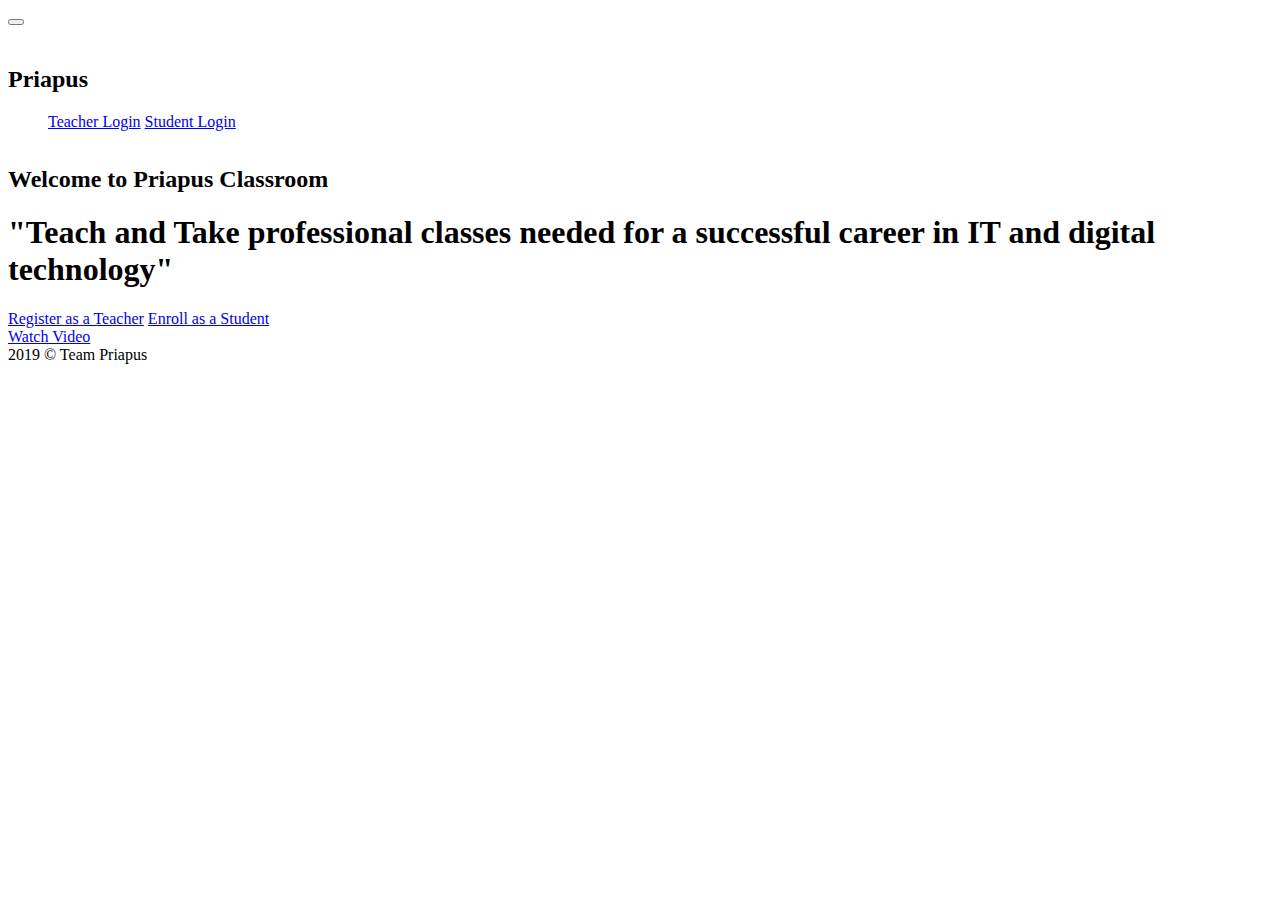
==== index.html @ 4b3d6d92 "Merge pull request #32 from hngi/ft-teach-view-students" ====
<!DOCTYPE html>
 <html class="no-js" lang="en">
    <head>
        <meta charset="utf-8">
        <title>Team Priapus Mini-Classroom</title>
        <meta name="description" content="">
        <meta name="viewport" content="width=device-width, initial-scale=1">
        <link rel="icon" type="image/png" href="assets/img/favicon.ico">

        <!--Google Font link-->
        <link href="https://fonts.googleapis.com/css?family=Raleway:100,100i,200,200i,300,300i,400,400i,500,500i,600,600i,700,700i,800,800i,900,900i" rel="stylesheet">
	
        <link rel="stylesheet" href="assets/css/font-awesome.min.css">
        <link rel="stylesheet" href="assets/css/bootstrap.css">
        <link rel="stylesheet" href="assets/css/bootsnav.css">
        <link rel="stylesheet" href="assets/css/style2.css">
        <link rel="stylesheet" href="assets/css/responsive2.css" />
    </head>
    <body data-spy="scroll" data-target=".navbar-collapse">
        <div class="culmn">
            <nav class="navbar navbar-default bootsnav navbar-fixed">
                <div class="container"> 
                    <div class="navbar-header">
                        <button type="button" class="navbar-toggle" data-toggle="collapse" data-target="#navbar-menu">
				        <span class="icon-bar"></span>
                        <span class="icon-bar"></span>
                        <span class="icon-bar"></span>
                        <span class="icon-bar"></span>
                        <span class="icon-bar"></span>
                        <span class="icon-bar"></span>

				
				 
                        </button>
                    <h2 class="text-white" style="padding-top: 20px;">Priapus</h2>
                    </div>
                    <div class="collapse navbar-collapse" id="navbar-menu">
                        <ul class="nav navbar-nav navbar-right">
                            <div class="business_btn" style="padding-bottom: 15px;">
                                <a href="teacher.html" class="btn btn-default m-top-20">Teacher Login</a>
                                <a href="student.html" class="btn btn-primary m-top-20">Student Login</a>
                            </div>
                        </ul>
                    </div>
                </div> 
            </nav>
            <section id="home" class="home bg-black fix">
                <div class="overlay"></div>
                <div class="container">
                    <div class="row">
                        <div class="main_home text-center">
                            <div class="col-md-12">
                                <div class="hello_slid">
                                    <div class="slid_item">
                                        <div class="home_text ">
                                            <h2 class="text-white"><strong>Welcome to Priapus Classroom</strong></h2>
                                            <h1 class="text-white">"Teach and Take professional classes needed for a successful career in IT and digital technology"</h1>
                                        </div>
                                        <div class="home_btns m-top-40">
                                            <a href="add_teacher.html" class="btn btn-primary m-top-20">Register as a Teacher</a>
                                            <a href="add_student.html" class="btn btn-default m-top-20">Enroll as a Student</a>
                                        </div>
                                         <a href="assets/home.mp4" class="btn btn-default m-top-20">Watch Video</a>
                                    </div>
                                </div>
                            </div>
                        </div>
                    </div>
                </div>
            </section> 
            <footer>
                <div class="main_footer fix bg-mega text-center p-top-40 p-bottom-30 m-top-80">
                    <div class="col-md-12">
                            2019 &copy; Team Priapus 
                    </div>
                </div>
            </footer>
        </div>
        <script src="assets/js/vendor/jquery-1.11.2.min.js"></script>
        <script src="assets/js/vendor/bootstrap.min.js"></script>
        <script src="assets/js/main.js"></script>
    </body>
</html>
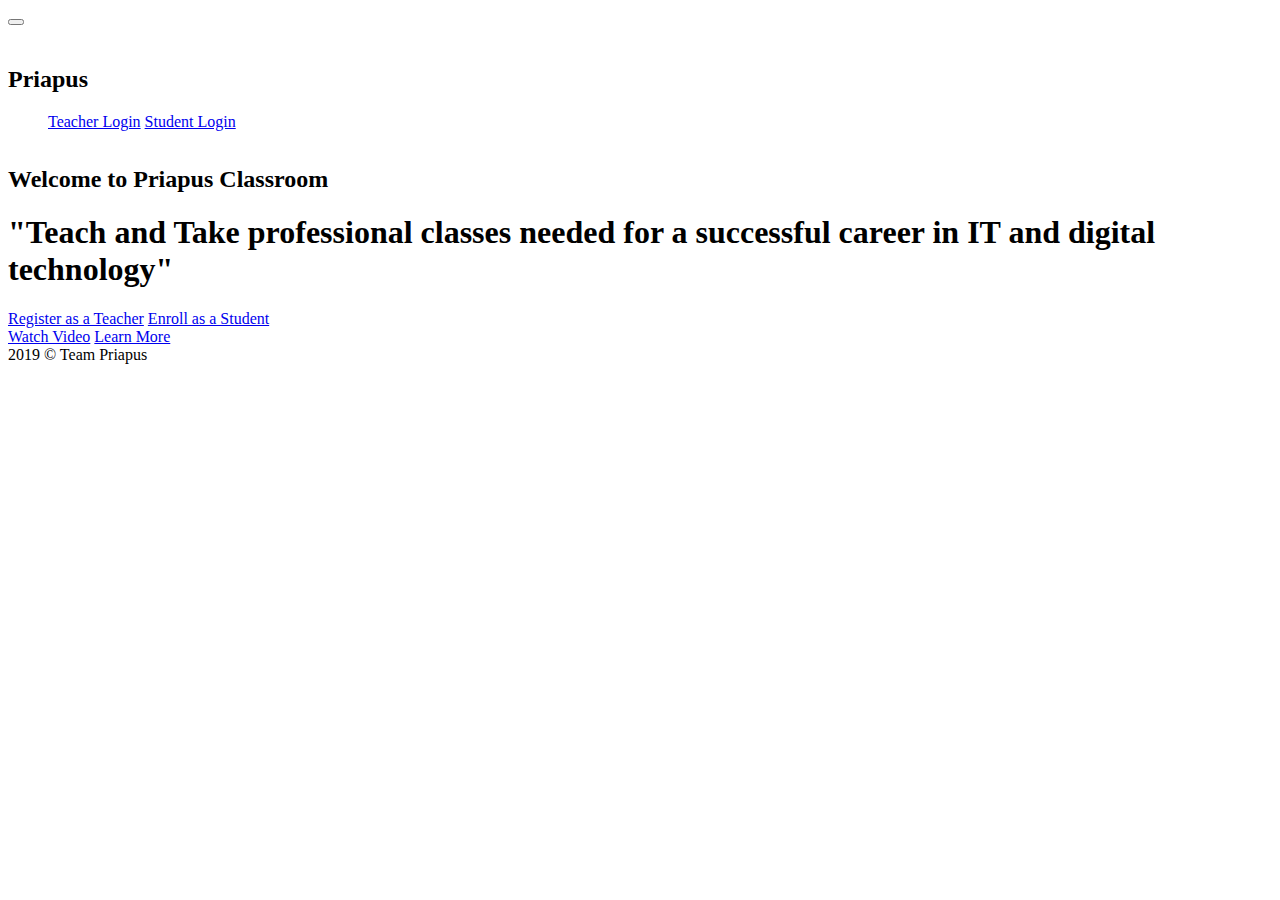
==== commit a1d257d7: "Merge pull request #36 from Mcnoble1/Mini-Classroom" ====
--- a/index.html
+++ b/index.html
@@ -6,7 +6,6 @@
         <meta name="description" content="">
         <meta name="viewport" content="width=device-width, initial-scale=1">
         <link rel="icon" type="image/png" href="assets/img/favicon.ico">
-
         <!--Google Font link-->
         <link href="https://fonts.googleapis.com/css?family=Raleway:100,100i,200,200i,300,300i,400,400i,500,500i,600,600i,700,700i,800,800i,900,900i" rel="stylesheet">
 	
@@ -61,6 +60,7 @@
                                             <a href="add_student.html" class="btn btn-default m-top-20">Enroll as a Student</a>
                                         </div>
                                          <a href="assets/home.mp4" class="btn btn-default m-top-20">Watch Video</a>
+                                          <a href="faq.html" class="btn btn-default m-top-20">Learn More</a>
                                     </div>
                                 </div>
                             </div>
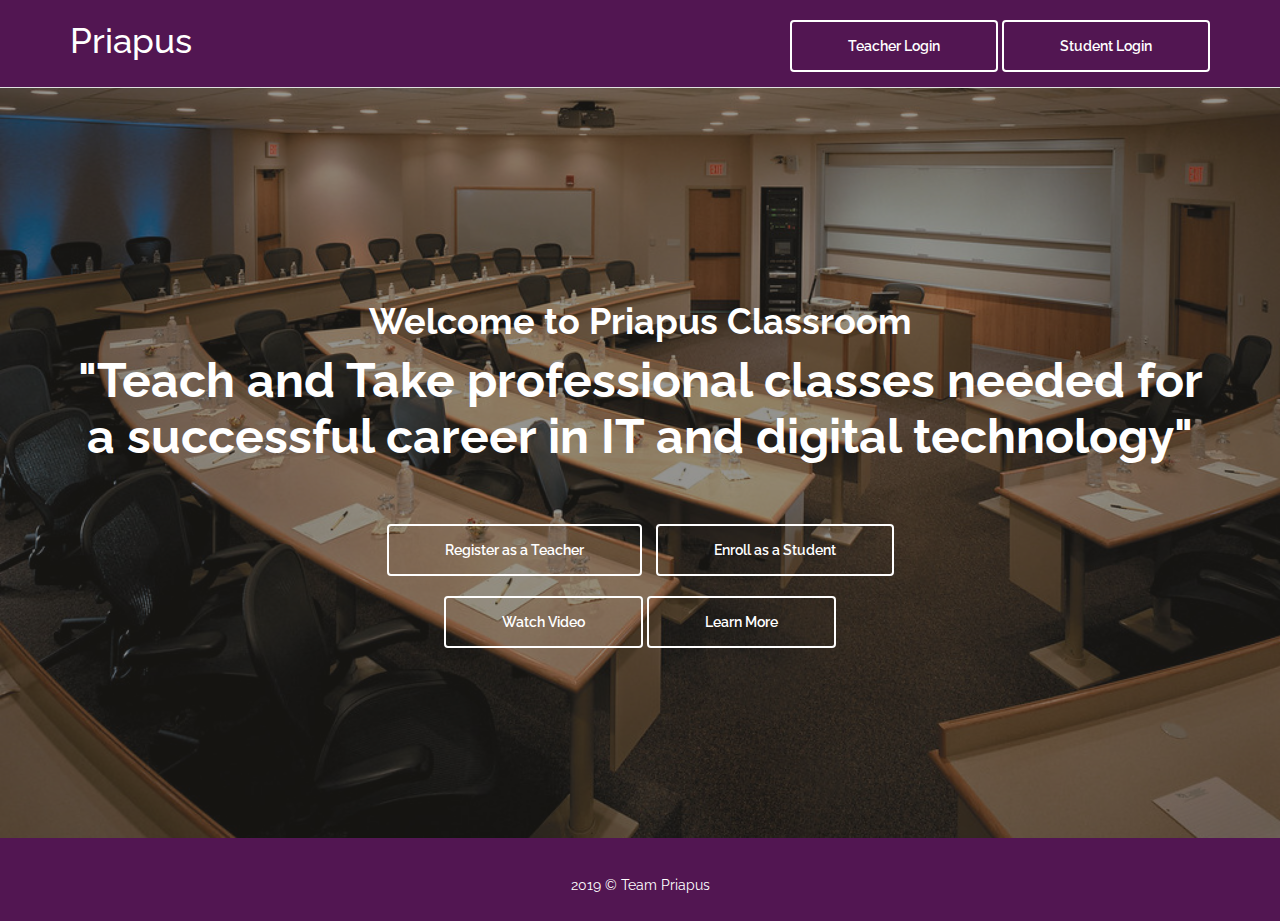
==== commit 88ef593f: "Merge branch 'master' into master" ====
--- a/index.html
+++ b/index.html
@@ -80,4 +80,4 @@
         <script src="assets/js/vendor/bootstrap.min.js"></script>
         <script src="assets/js/main.js"></script>
     </body>
-</html>
+</html>--- a/assets/css/bootsnav.css
+++ b/assets/css/bootsnav.css
@@ -0,0 +1,1462 @@
+
+nav.bootsnav .dropdown.megamenu-fw {
+    position: static;
+}
+
+nav.bootsnav .container {
+    position: relative;
+}
+
+nav.bootsnav .megamenu-fw .dropdown-menu {
+    left: auto;
+}
+
+nav.bootsnav .megamenu-content {
+    padding: 15px;
+    width: 100% !important;
+}
+
+nav.bootsnav .megamenu-content .title{
+    margin-top: 0;
+}
+
+nav.bootsnav .dropdown.megamenu-fw .dropdown-menu {
+    left: 0;
+    right: 0;
+}
+
+/* Navbar
+=================================*/
+nav.navbar.bootsnav{
+    margin-bottom: 0;
+    -moz-border-radius: 0px;
+    -webkit-border-radius: 0px;
+    -o-border-radius: 0px;
+    border-radius: 0px;
+    background-color: #521652;
+    border: none;
+    border-bottom: solid 1px #e0e0e0;
+    z-index: 9;
+}
+
+nav.navbar.bootsnav ul.nav > li > a{
+    color: #6f6f6f;
+    background-color: transparent !important;
+}
+
+nav.navbar.bootsnav ul.nav li.megamenu-fw > a:hover,
+nav.navbar.bootsnav ul.nav li.megamenu-fw > a:focus,
+nav.navbar.bootsnav ul.nav li.active > a:hover,
+nav.navbar.bootsnav ul.nav li.active > a:focus,
+nav.navbar.bootsnav ul.nav li.active > a{
+    background-color: transparent;
+}
+
+nav.navbar.bootsnav .navbar-toggle{
+    background-color: #fff !important;
+    border: none;
+    padding: 0;
+    font-size: 18px;
+    position: relative;
+    top: 5px;
+}
+
+nav.navbar.bootsnav ul.nav .dropdown-menu .dropdown-menu{
+    top: 0;
+    left: 100%;
+}
+
+nav.navbar.bootsnav ul.nav ul.dropdown-menu > li > a{
+    white-space:normal;
+}
+
+
+ul.menu-col{
+    padding: 0;
+    margin: 0;
+    list-style: none;
+}
+
+ul.menu-col li a{
+    color: #6f6f6f;
+}
+
+ul.menu-col li a:hover,
+ul.menu-col li a:focus{
+    text-decoration: none;
+}
+
+/* Navbar Full
+=================================*/
+nav.bootsnav.navbar-full{
+    padding-bottom: 10px;
+    padding-top: 10px;
+}
+
+nav.bootsnav.navbar-full .navbar-header{
+    display: block;
+    width: 100%;
+}
+
+nav.bootsnav.navbar-full .navbar-toggle{
+    display: inline-block;
+    margin-right: 0;
+    position: relative;
+    top: 0;
+    font-size: 30px;
+    -webkit-transition: all 1s ease-in-out;
+	-moz-transition: all 1s ease-in-out;
+	-o-transition: all 1s ease-in-out;
+	-ms-transition: all 1s ease-in-out;
+	transition: all 1s ease-in-out;
+}
+
+nav.bootsnav.navbar-full .navbar-collapse{
+    position: fixed;
+    width: 100%;
+    height: 100% !important;
+    top: 0;
+    left: 0;
+    padding: 0;
+    display: none !important;
+    z-index: 9;
+}
+
+nav.bootsnav.navbar-full .navbar-collapse.in{
+    display: block !important;
+}
+
+nav.bootsnav.navbar-full .navbar-collapse .nav-full{
+    overflow: auto;
+}
+
+nav.bootsnav.navbar-full .navbar-collapse .wrap-full-menu{
+    display: table-cell;
+    vertical-align: middle;
+    background-color: #fff;
+    overflow: auto;
+}
+
+nav.bootsnav.navbar-full .navbar-collapse .nav-full::-webkit-scrollbar {
+    width: 0;
+}
+
+nav.bootsnav.navbar-full .navbar-collapse .nav-full::-moz-scrollbar {
+    width: 0;
+}
+
+nav.bootsnav.navbar-full .navbar-collapse .nav-full::-ms-scrollbar {
+    width: 0;
+}
+
+nav.bootsnav.navbar-full .navbar-collapse .nav-full::-o-scrollbar {
+    width: 0;
+}
+
+
+nav.bootsnav.navbar-full .navbar-collapse ul.nav{
+    display: block;
+    width: 100%;
+    overflow: auto;
+}
+
+nav.bootsnav.navbar-full .navbar-collapse ul.nav a:hover,
+nav.bootsnav.navbar-full .navbar-collapse ul.nav a:focus,
+nav.bootsnav.navbar-full .navbar-collapse ul.nav a{
+    background-color: transparent;
+}
+
+nav.bootsnav.navbar-full .navbar-collapse ul.nav > li{
+    float: none;
+    display: block;
+    text-align: center;
+}
+
+nav.bootsnav.navbar-full .navbar-collapse ul.nav > li > a{
+    display: table;
+    margin: auto;
+    text-transform: uppercase;
+    font-weight: bold;
+    letter-spacing: 2px;
+    font-size: 24px;
+    padding: 10px 15px;
+}
+
+li.close-full-menu > a{
+    padding-top: 0px !important;
+    padding-bottom: 0px !important;
+}
+
+li.close-full-menu{
+    padding-top: 30px !important;
+    padding-bottom: 30px !important;
+}
+
+/* Atribute Navigation
+=================================*/
+.attr-nav{
+    float: right;
+    display: inline-block;
+    margin-left: 13px;
+    margin-right: -15px;
+}
+
+.attr-nav > ul{
+    padding: 0;
+    margin: 0 0 -7px 0;
+    list-style: none;
+    display: inline-block;
+}
+
+.attr-nav > ul > li{
+    float: left;
+    display: block;
+}
+
+.attr-nav > ul > li > a{
+    color: #6f6f6f;
+    display: block;
+    padding: 28px 15px;
+    position: relative;
+}
+
+.attr-nav > ul > li > a span.badge{
+    position: absolute;
+    top: 50%;
+    margin-top: -15px;
+    right: 5px;
+    font-size: 10px;
+    padding: 0;
+    width: 15px;
+    height: 15px;
+    padding-top: 2px;
+}
+
+.attr-nav > ul > li.dropdown ul.dropdown-menu{
+    -moz-border-radius: 0px;
+    -webkit-border-radius: 0px;
+    -o-border-radius: 0px;
+    border-radius: 0px;
+    -moz-box-shadow: 0px 0px 0px;
+    -webkit-box-shadow: 0px 0px 0px;
+    -o-box-shadow: 0px 0px 0px;
+    box-shadow: 0px 0px 0px;
+    border: solid 1px #e0e0e0;
+}
+
+ul.cart-list{
+    padding: 0 !important;
+    width: 250px !important;
+}
+
+ul.cart-list > li{
+    position: relative;
+    border-bottom: solid 1px #efefef;
+    padding: 15px 15px 23px 15px !important;
+}
+
+ul.cart-list > li > a.photo{
+    padding: 0 !important;
+    margin-right: 15px;
+    float: left;
+    display: block;
+    width: 50px;
+    height: 50px;
+    left: 15px;
+    top: 15px;
+}
+
+ul.cart-list > li img{
+    width: 50px;
+    height: 50px;
+    border: solid 1px #efefef;
+}
+
+ul.cart-list > li > h6{
+    margin: 0;
+}
+
+ul.cart-list > li > h6 > a.photo{
+    padding: 0 !important;
+    display: block;
+}
+
+ul.cart-list > li > p{
+    margin-bottom: 0;
+}
+
+ul.cart-list > li.total{
+    background-color: #f5f5f5;
+    padding-bottom: 15px !important;
+}
+
+ul.cart-list > li.total > .btn{
+    display: inline-block;
+    border-bottom: solid 1px #efefef !important;
+}
+
+ul.cart-list > li .price{
+    font-weight: bold;
+}
+
+ul.cart-list > li.total > span{
+    padding-top: 8px;
+}
+
+/* Top Search
+=================================*/
+.top-search{
+    background-color: #333;
+    padding: 10px 0;
+    display: none;
+}
+
+.top-search input.form-control{
+    background-color: transparent;
+    border: none;
+    -moz-box-shadow: 0px 0px 0px;
+    -webkit-box-shadow: 0px 0px 0px;
+    -o-box-shadow: 0px 0px 0px;
+    box-shadow: 0px 0px 0px;
+    color: #fff;
+    height: 40px;
+    padding: 0 15px;
+}
+
+.top-search .input-group-addon{
+    background-color: transparent;
+    border: none;
+    color: #fff;
+    padding-left: 0;
+    padding-right: 0;
+}
+
+.top-search .input-group-addon.close-search{
+    cursor: pointer;
+}
+
+/* Side Menu
+=================================*/
+body{
+    -webkit-transition: all 0.3s ease-in-out;
+	-moz-transition: all 0.3s ease-in-out;
+	-o-transition: all 0.3s ease-in-out;
+	-ms-transition: all 0.3s ease-in-out;
+	transition: all 0.3s ease-in-out;
+}
+
+body.on-side{
+    margin-left: -280px;
+}
+
+.side{
+    position: fixed;
+    overflow-y: auto;
+    top: 0;
+    right: -280px;
+    width: 280px;
+    padding: 25px 30px;
+    height: 100%;
+    display: block;
+    background-color: #333;
+    -webkit-transition: all 0.3s ease-in-out;
+	-moz-transition: all 0.3s ease-in-out;
+	-o-transition: all 0.3s ease-in-out;
+	-ms-transition: all 0.3s ease-in-out;
+	transition: all 0.3s ease-in-out;
+    z-index: 9;
+}
+
+.side.on{
+    right: 0;
+}
+
+.side .close-side{
+    float: right;
+    color: #fff;
+    position: relative;
+    z-index: 2;
+    font-size: 16px;
+}
+
+.side .widget{
+    position: relative;
+    z-index: 1;
+    margin-bottom: 25px;
+}
+
+.side .widget .title{
+    color: #fff;
+    margin-bottom: 15px;
+}
+
+.side .widget ul.link{
+    padding: 0;
+    margin: 0;
+    list-style: none;
+}
+
+.side .widget ul.link li a{
+    color: #9f9f9f;
+    letter-spacing: 1px;
+}
+
+.side .widget ul.link li a:focus,
+.side .widget ul.link li a:hover{
+    color: #fff;
+    text-decoration: none;
+}
+
+/* Share
+=================================*/
+nav.navbar.bootsnav .share{
+    padding: 0 30px;
+    margin-bottom: 30px;
+}
+
+nav.navbar.bootsnav .share ul{
+    display: inline-block;
+    padding: 0;
+    margin: 0 0 -7px 0;
+    list-style: none;
+}
+
+nav.navbar.bootsnav .share ul > li{
+    float: left;
+    display: block;
+    margin-right: 5px;
+}
+
+nav.navbar.bootsnav .share ul > li > a{
+    display: table-cell;
+    vertical-align: middle;
+    text-align: center;
+    width: 35px;
+    height: 35px;
+    -moz-border-radius: 50%;
+    -webkit-border-radius: 50%;
+    -o-border-radius: 50%;
+    border-radius: 50%;
+    background-color: #cfcfcf;
+    color: #fff;
+}
+
+/* Transparent
+=================================*/
+nav.navbar.bootsnav.navbar-fixed{
+    position: fixed;
+    display: block;
+    width: 100%;
+}
+
+nav.navbar.bootsnav.no-background{
+    -webkit-transition: all 1s ease-in-out;
+	-moz-transition: all 1s ease-in-out;
+	-o-transition: all 1s ease-in-out;
+	-ms-transition: all 1s ease-in-out;
+	transition: all 1s ease-in-out;
+}
+
+/* Navbar Sticky
+=================================*/
+.wrap-sticky{
+    position: relative;
+    -webkit-transition: all 0.3s ease-in-out;
+	-moz-transition: all 0.3s ease-in-out;
+	-o-transition: all 0.3s ease-in-out;
+	-ms-transition: all 0.3s ease-in-out;
+	transition: all 0.3s ease-in-out;
+}
+
+.wrap-sticky nav.navbar.bootsnav{
+    position: absolute;
+    width: 100%;
+    left: 0;
+    top: 0;
+}
+
+.wrap-sticky nav.navbar.bootsnav.sticked{
+    position: fixed;
+    -webkit-transition: all 0.2s ease-in-out;
+	-moz-transition: all 0.2s ease-in-out;
+	-o-transition: all 0.2s ease-in-out;
+	-ms-transition: all 0.2s ease-in-out;
+	transition: all 0.2s ease-in-out;
+}
+
+body.on-side .wrap-sticky nav.navbar.bootsnav.sticked{
+    left: -280px;
+}
+
+/* Navbar Responsive
+=================================*/
+@media (min-width: 1024px) and (max-width:1400px) {
+    body.wrap-nav-sidebar .wrapper .container{
+        width: 100%;
+        padding-left: 30px;
+        padding-right: 30px;
+    }
+}
+
+@media (min-width: 1024px) {
+    /* General Navbar
+    =================================*/
+    nav.navbar.bootsnav ul.nav .dropdown-menu .dropdown-menu{
+        margin-top: -2px;
+    }
+
+    nav.navbar.bootsnav ul.nav.navbar-right .dropdown-menu .dropdown-menu{
+        left: -200px;
+    }
+    
+    nav.navbar.bootsnav ul.nav > li > a{
+        padding: 30px 15px;
+        font-weight: 600;
+    }
+    
+    nav.navbar.bootsnav ul.nav > li.dropdown > a.dropdown-toggle:after{
+        font-family: 'FontAwesome';
+        content: "\f0d7";
+        margin-left: 5px;
+        margin-top: 2px;
+    }
+    
+    nav.navbar.bootsnav li.dropdown ul.dropdown-menu{
+        -moz-box-shadow: 0px 0px 0px;
+        -webkit-box-shadow: 0px 0px 0px;
+        -o-box-shadow: 0px 0px 0px;
+        box-shadow: 0px 0px 0px;
+        -moz-border-radius: 0px;
+        -webkit-border-radius: 0px;
+        -o-border-radius: 0px;
+        border-radius: 0px;
+        padding: 0;
+        width: 200px;
+        background: #fff;
+        border: solid 1px #e0e0e0;
+        border-top: solid 5px;
+    }
+    
+    nav.navbar.bootsnav li.dropdown ul.dropdown-menu > li a:hover,
+    nav.navbar.bootsnav li.dropdown ul.dropdown-menu > li a:hover{
+        background-color: transparent;
+    }
+    
+    nav.navbar.bootsnav li.dropdown ul.dropdown-menu > li > a{
+        padding: 10px 15px;
+        border-bottom: solid 1px #eee;
+        color: #6f6f6f;
+    }
+    
+    nav.navbar.bootsnav li.dropdown ul.dropdown-menu > li:last-child > a{
+        border-bottom: none;
+    }
+    
+    nav.navbar.bootsnav ul.navbar-right li.dropdown ul.dropdown-menu li a{
+        text-align: right;
+    }
+    
+    nav.navbar.bootsnav li.dropdown ul.dropdown-menu li.dropdown > a.dropdown-toggle:before{
+        font-family: 'FontAwesome';
+        float: right;
+        content: "\f105";
+        margin-top: 0;
+    }
+    
+    nav.navbar.bootsnav ul.navbar-right li.dropdown ul.dropdown-menu li.dropdown > a.dropdown-toggle:before{
+        font-family: 'FontAwesome';
+        float: left;
+        content: "\f104";
+        margin-top: 0;
+    }
+    
+    nav.navbar.bootsnav li.dropdown ul.dropdown-menu ul.dropdown-menu{
+        top: -3px;
+    }
+    
+    nav.navbar.bootsnav ul.dropdown-menu.megamenu-content{
+        padding: 0 15px !important;
+    }
+    
+    nav.navbar.bootsnav ul.dropdown-menu.megamenu-content > li{
+       padding: 25px 0 20px;
+    }
+    
+    nav.navbar.bootsnav ul.dropdown-menu.megamenu-content.tabbed{
+        padding: 0;
+    }
+    
+    nav.navbar.bootsnav ul.dropdown-menu.megamenu-content.tabbed > li{
+        padding: 0;
+    }
+    
+    nav.navbar.bootsnav ul.dropdown-menu.megamenu-content .col-menu{
+        padding: 0 30px;
+        margin: 0 -0.5px;
+        border-left: solid 1px #f0f0f0;
+        border-right: solid 1px #f0f0f0;
+    }
+    
+    nav.navbar.bootsnav ul.dropdown-menu.megamenu-content .col-menu:first-child{
+        border-left: none;
+    }
+    
+    nav.navbar.bootsnav ul.dropdown-menu.megamenu-content .col-menu:last-child{
+        border-right: none;
+    }
+    
+    nav.navbar.bootsnav ul.dropdown-menu.megamenu-content .content{
+        display: none;
+    }
+    
+    nav.navbar.bootsnav ul.dropdown-menu.megamenu-content .content ul.menu-col li a{
+        text-align: left;
+        padding: 5px 0;
+        display: block;
+        width: 100%;
+        margin-bottom: 0;
+        border-bottom: none;
+        color: #6f6f6f;
+    }
+    
+    nav.navbar.bootsnav.on ul.dropdown-menu.megamenu-content .content{
+        display: block !important;
+        height: auto !important;
+    }
+    
+    /* Navbar Transparent
+    =================================*/  
+    nav.navbar.bootsnav.no-background{
+        background-color: transparent;
+        border: none;
+    }
+    
+    nav.navbar.bootsnav.navbar-transparent .attr-nav{
+        padding-left: 15px;
+        margin-left: 30px;
+    }
+    
+    nav.navbar.bootsnav.navbar-transparent.white{
+        background-color: rgba(255,255,255,0.3);
+        border-bottom: solid 1px #bbb;
+    }
+    
+    nav.navbar.navbar-inverse.bootsnav.navbar-transparent.dark,
+    nav.navbar.bootsnav.navbar-transparent.dark{
+        background-color: rgba(0,0,0,0.3);
+        border-bottom: solid 1px #555;
+    }
+    
+    nav.navbar.bootsnav.navbar-transparent.white .attr-nav{
+        border-left: solid 1px #bbb;
+    }
+    
+    nav.navbar.navbar-inverse.bootsnav.navbar-transparent.dark .attr-nav,
+    nav.navbar.bootsnav.navbar-transparent.dark .attr-nav{
+        border-left: solid 1px #555;
+    }
+    
+    nav.navbar.bootsnav.no-background.white .attr-nav > ul > li > a,
+    nav.navbar.bootsnav.navbar-transparent.white .attr-nav > ul > li > a,
+    nav.navbar.bootsnav.navbar-transparent.white ul.nav > li > a,
+    nav.navbar.bootsnav.no-background.white ul.nav > li > a{
+        color: #e1e1e1;
+    }
+    
+    nav.navbar.bootsnav.navbar-transparent.dark .attr-nav > ul > li > a,
+    nav.navbar.bootsnav.navbar-transparent.dark ul.nav > li > a{
+        color: #eee;
+    }
+    
+    nav.navbar.bootsnav.navbar-fixed.navbar-transparent .logo-scrolled,
+    nav.navbar.bootsnav.navbar-fixed.no-background .logo-scrolled{
+        display: none;
+    }
+
+    nav.navbar.bootsnav.navbar-fixed.navbar-transparent .logo-display,
+    nav.navbar.bootsnav.navbar-fixed.no-background .logo-display{
+        display: block;
+    }
+
+    nav.navbar.bootsnav.navbar-fixed .logo-display{
+        display: none;
+    }
+
+    nav.navbar.bootsnav.navbar-fixed .logo-scrolled{
+        display: block;
+    }
+    
+    /* Atribute Navigation
+    =================================*/    
+    .attr-nav > ul > li.dropdown ul.dropdown-menu{
+        margin-top: 0;
+        margin-left: 55px;
+        width: 250px;
+        left: -250px;
+    }
+    
+    /* Menu Center
+    =================================*/
+    nav.navbar.bootsnav.menu-center .container{
+        position: relative;
+    }
+    
+    nav.navbar.bootsnav.menu-center ul.nav.navbar-center{
+        float:none;
+        margin: 0 auto;
+        display: table;
+        table-layout: fixed;
+    }
+    
+    nav.navbar.bootsnav.menu-center .navbar-header,
+    nav.navbar.bootsnav.menu-center .attr-nav{
+        position: absolute;
+    }
+    
+    nav.navbar.bootsnav.menu-center .attr-nav{
+        right: 15px;
+    }
+    
+    /* Navbar Brand top
+    =================================*/
+    nav.bootsnav.navbar-brand-top .navbar-header{
+        display: block;
+        width: 100%;
+        text-align: center;
+    }
+    
+    nav.bootsnav.navbar-brand-top ul.nav > li.dropdown > ul.dropdown-menu{
+        margin-top: 2px;
+    }
+    
+    nav.bootsnav.navbar-brand-top ul.nav > li.dropdown.megamenu-fw > ul.dropdown-menu{
+        margin-top: 0;
+    }
+    
+    nav.bootsnav.navbar-brand-top .navbar-header .navbar-brand{
+        display: inline-block;
+        float: none;
+        margin: 0;
+    }
+    
+    nav.bootsnav.navbar-brand-top .navbar-collapse{
+        text-align: center;
+    }
+    
+    nav.bootsnav.navbar-brand-top ul.nav{
+        display: inline-block;
+        float: none;
+        margin: 0 0 -5px 0;
+    }
+    
+    /* Navbar Center
+    =================================*/
+    nav.bootsnav.brand-center .navbar-header{
+        display: block;
+        width: 100%;
+        position: absolute;
+        text-align: center;
+        top: 0;
+        left: 0;
+    }
+    
+    nav.bootsnav.brand-center .navbar-brand{
+        display: inline-block;
+        float: none;
+    }
+    
+    nav.bootsnav.brand-center .navbar-collapse{
+        text-align: center;
+        display: inline-block;
+        padding-left: 0;
+        padding-right: 0;
+    }
+    
+    nav.bootsnav.brand-center ul.nav > li.dropdown > ul.dropdown-menu{
+        margin-top: 2px;
+    }
+    
+    nav.bootsnav.brand-center ul.nav > li.dropdown.megamenu-fw > ul.dropdown-menu{
+        margin-top: 0;
+    }
+    
+    nav.bootsnav.brand-center .navbar-collapse .col-half{
+        width: 50%;
+        float: left;
+        display: block;
+    }
+    
+    nav.bootsnav.brand-center .navbar-collapse .col-half.left{
+        text-align: right;
+        padding-right: 100px;
+    }
+    
+    nav.bootsnav.brand-center .navbar-collapse .col-half.right{
+        text-align: left;
+        padding-left: 100px;
+    }
+    
+    nav.bootsnav.brand-center ul.nav{
+        float: none !important;
+        margin-bottom: -5px !important;
+        display: inline-block !important;
+    }
+    
+    nav.bootsnav.brand-center ul.nav.navbar-right{
+        margin: 0;
+    }
+    
+    nav.bootsnav.brand-center.center-side .navbar-collapse .col-half.left{
+        text-align: left;
+        padding-right: 100px;
+    }
+    
+    nav.bootsnav.brand-center.center-side .navbar-collapse .col-half.right{
+        text-align: right;
+        padding-left: 100px;
+    }
+    
+    /* Navbar Sidebar
+    =================================*/
+    body.wrap-nav-sidebar .wrapper{
+        padding-left: 260px; 
+        overflow-x: hidden;
+    }
+
+    nav.bootsnav.navbar-sidebar{
+        position: fixed;
+        width: 260px;
+        overflow: hidden;
+        left: 0;
+        padding: 0  0 0 0 !important;
+        background: #fff;
+        -moz-box-shadow: 1px 0px 1px 0px #eee;
+        -webkit-box-shadow: 1px 0px 1px 0px #eee;
+        -o-box-shadow: 1px 0px 1px 0px #eee;
+        box-shadow: 1px 0px 1px 0px #eee;
+    }  
+    
+    nav.bootsnav.navbar-sidebar .scroller{
+        width: 280px;
+        overflow-y:auto;
+        overflow-x: hidden;
+    }
+
+    nav.bootsnav.navbar-sidebar .container-fluid,
+    nav.bootsnav.navbar-sidebar .container{
+        padding: 0 !important;
+    }
+
+    nav.bootsnav.navbar-sidebar .navbar-header{
+        float: none;
+        display: block;
+        width: 260px;
+        padding: 10px 15px;
+        margin: 10px 0 0 0 !important;
+    }
+    
+    nav.bootsnav.navbar-sidebar .navbar-collapse{
+        padding: 0 !important;
+        width: 260px;
+    }
+
+    nav.bootsnav.navbar-sidebar ul.nav{
+        float: none;
+        display: block;
+        width: 100%;
+        padding: 0 15px !important;
+        margin: 0 0 30px 0;
+    }
+
+    nav.bootsnav.navbar-sidebar ul.nav li{
+        float: none !important;
+    }
+    
+    nav.bootsnav.navbar-sidebar ul.nav > li > a{
+        padding: 10px 15px;
+        font-weight: bold;
+    }
+    
+    nav.bootsnav.navbar-sidebar ul.nav > li.dropdown > a:after{
+        float: right;
+    }
+    
+    nav.bootsnav.navbar-sidebar ul.nav li.dropdown ul.dropdown-menu{
+        left: 100%;
+        top: 0;
+        position: relative !important;
+        left: 0 !important;
+        width: 100% !important;
+        height: auto !important;
+        background-color: transparent;
+        border: none !important;
+        padding: 0;
+        -moz-box-shadow: 0px 0px 0px;
+        -webkit-box-shadow: 0px 0px 0px;
+        -o-box-shadow: 0px 0px 0px;
+        box-shadow: 0px 0px 0px;
+    }
+    
+    nav.bootsnav.navbar-sidebar ul.nav .megamenu-content .col-menu{
+        border: none !important;
+    }
+    
+    nav.bootsnav.navbar-sidebar ul.nav > li.dropdown > ul.dropdown-menu{
+        margin-bottom: 15px;
+    }
+    
+    nav.bootsnav.navbar-sidebar ul.nav li.dropdown ul.dropdown-menu{
+        padding-left: 0;
+        float: none;
+        margin-bottom: 0;
+    }
+    
+    nav.bootsnav.navbar-sidebar ul.nav li.dropdown ul.dropdown-menu li a{
+        padding:  5px 15px;
+        color: #6f6f6f;
+        border: none;
+    }
+    
+    nav.bootsnav.navbar-sidebar ul.nav li.dropdown ul.dropdown-menu ul.dropdown-menu{
+        padding-left: 15px;
+        margin-top: 0;
+    }
+    
+    nav.bootsnav.navbar-sidebar ul.nav li.dropdown ul.dropdown-menu li.dropdown > a:before{
+        font-family: 'FontAwesome';
+        content: "\f105";
+        float: right;
+    }
+    
+    nav.bootsnav.navbar-sidebar ul.nav li.dropdown.on ul.dropdown-menu li.dropdown.on > a:before{
+        content: "\f107";
+    }
+    
+    nav.bootsnav.navbar-sidebar ul.dropdown-menu.megamenu-content > li{
+        padding: 0 !important;
+    }
+        
+    nav.bootsnav.navbar-sidebar .dropdown .megamenu-content .col-menu{
+        display: block;
+        float: none !important;
+        padding: 0;
+        margin: 0;
+        width: 100%;
+    }
+    
+    nav.bootsnav.navbar-sidebar .dropdown .megamenu-content .col-menu .title{
+        padding: 7px 0;
+        text-transform: none;
+        font-weight: 400;
+        letter-spacing: 0px;
+        margin-bottom: 0;
+        cursor: pointer;
+        color: #6f6f6f;
+    }
+    
+    nav.bootsnav.navbar-sidebar .dropdown .megamenu-content .col-menu .title:before{
+        font-family: 'FontAwesome';
+        content: "\f105";
+        float: right;
+    }
+    
+    nav.bootsnav.navbar-sidebar .dropdown .megamenu-content .col-menu.on .title:before{
+        content: "\f107";
+    }
+    
+    nav.bootsnav.navbar-sidebar .dropdown .megamenu-content .col-menu{
+        border: none;
+    }
+    
+    nav.bootsnav.navbar-sidebar .dropdown .megamenu-content .col-menu .content{
+        padding: 0 0 0 15px;
+    }
+    
+    nav.bootsnav.navbar-sidebar .dropdown .megamenu-content .col-menu ul.menu-col li a{
+        padding: 3px 0 !important;
+    }
+}
+
+@media (max-width: 992px) {
+    /* Navbar Responsive
+    =================================*/ 
+    nav.navbar.bootsnav .navbar-brand    {
+        display: inline-block;
+        float: none !important;
+        margin: 0 !important;
+    }
+    
+    nav.navbar.bootsnav .navbar-header {
+        float: none;
+        display: block;
+        text-align: center;
+        padding-left: 30px;
+        padding-right: 30px;
+    }
+    
+    nav.navbar.bootsnav .navbar-toggle {
+        display: inline-block;
+        float: left;
+        margin-right: -200px;
+        margin-top: 10px;
+    }
+    
+    nav.navbar.bootsnav .navbar-collapse {
+        border: none;   
+        margin-bottom: 0;
+    }
+    
+    nav.navbar.bootsnav.no-full .navbar-collapse{
+        max-height: 350px;
+        overflow-y: auto !important;
+    }
+    
+    nav.navbar.bootsnav .navbar-collapse.collapse {
+        display: none !important;
+    }
+    
+    nav.navbar.bootsnav .navbar-collapse.collapse.in {
+        display: block !important;
+    }
+    
+    nav.navbar.bootsnav .navbar-nav {
+        float: none !important;
+        padding-left: 30px;
+        padding-right: 30px;
+        margin: 0px -15px;
+    }
+    
+    nav.navbar.bootsnav .navbar-nav > li {
+        float: none;
+    }
+    
+    nav.navbar.bootsnav li.dropdown a.dropdown-toggle:before{
+        font-family: 'FontAwesome';
+        content: "\f105";
+        float: right;
+        font-size: 16px;
+        margin-left: 10px;
+    }
+    
+    nav.navbar.bootsnav li.dropdown.on > a.dropdown-toggle:before{
+        content: "\f107";
+    }
+    
+    nav.navbar.bootsnav .navbar-nav > li > a{
+        display: block;
+        width: 100%;
+        border-bottom: solid 1px #e0e0e0;
+        padding: 10px 0;
+        border-top: solid 1px #e0e0e0;
+        margin-bottom: -1px;
+    }
+    
+    nav.navbar.bootsnav .navbar-nav > li:first-child > a{
+        border-top: none;
+    }
+    
+    nav.navbar.bootsnav ul.navbar-nav.navbar-left > li:last-child > ul.dropdown-menu{
+        border-bottom: solid 1px #e0e0e0;
+    }
+    
+    nav.navbar.bootsnav ul.nav li.dropdown li a.dropdown-toggle{
+        float: none !important;
+        position: relative;
+        display: block;
+        width: 100%;
+    }
+    
+    nav.navbar.bootsnav ul.nav li.dropdown ul.dropdown-menu{
+        width: 100%;
+        position: relative !important;
+        background-color: transparent;
+        float: none;
+        border: none;
+        padding: 0 0 0 15px !important;
+        margin: 0 0 -1px 0 !important;
+        -moz-box-shadow: 0px 0px 0px;
+        -webkit-box-shadow: 0px 0px 0px;
+        -o-box-shadow: 0px 0px 0px;
+        box-shadow: 0px 0px 0px;
+        -moz-border-radius: 0px 0px 0px;
+        -webkit-border-radius: 0px 0px 0px;
+        -o-border-radius: 0px 0px 0px;
+        border-radius: 0px 0px 0px;
+    }
+    
+    nav.navbar.bootsnav ul.nav li.dropdown ul.dropdown-menu  > li > a{
+        display: block;
+        width: 100%;
+        border-bottom: solid 1px #e0e0e0;
+        padding: 10px 0;
+        color: #6f6f6f;
+    }
+    
+    nav.navbar.bootsnav ul.nav ul.dropdown-menu li a:hover,
+    nav.navbar.bootsnav ul.nav ul.dropdown-menu li a:focus{
+        background-color: transparent;
+    }
+    
+    nav.navbar.bootsnav ul.nav ul.dropdown-menu ul.dropdown-menu{
+        float: none !important;
+        left: 0;
+        padding: 0 0 0 15px;
+        position: relative;
+        background: transparent;
+        width: 100%;
+    }
+    
+    nav.navbar.bootsnav ul.nav ul.dropdown-menu li.dropdown.on > ul.dropdown-menu{
+        display: inline-block;
+        margin-top: -10px;
+    }
+    
+    nav.navbar.bootsnav li.dropdown ul.dropdown-menu li.dropdown > a.dropdown-toggle:after{
+        display: none;
+    }
+    
+    nav.navbar.bootsnav .dropdown .megamenu-content .col-menu .title{
+        padding: 10px 15px 10px 0;
+        line-height: 24px;
+        text-transform: none;
+        font-weight: 400;
+        letter-spacing: 0px;
+        margin-bottom: 0;
+        cursor: pointer;
+        border-bottom: solid 1px #e0e0e0;
+        color: #6f6f6f;
+    }
+    
+    nav.navbar.bootsnav .dropdown .megamenu-content .col-menu ul > li > a{
+        display: block;
+        width: 100%;
+        border-bottom: solid 1px #e0e0e0;
+        padding: 8px 0;
+    }
+    
+   nav.navbar.bootsnav .dropdown .megamenu-content .col-menu .title:before{
+        font-family: 'FontAwesome';
+        content: "\f105";
+        float: right;
+        font-size: 16px;
+        margin-left: 10px;
+       position: relative;
+       right: -15px;
+    }
+    
+    nav.navbar.bootsnav .dropdown .megamenu-content .col-menu:last-child .title{
+        border-bottom: none;
+    }
+    
+    nav.navbar.bootsnav .dropdown .megamenu-content .col-menu.on:last-child .title{
+        border-bottom: solid 1px #e0e0e0;
+    }
+    
+    nav.navbar.bootsnav .dropdown .megamenu-content .col-menu:last-child ul.menu-col li:last-child a{
+        border-bottom: none;
+    }
+    
+    nav.navbar.bootsnav .dropdown .megamenu-content .col-menu.on .title:before{
+        content: "\f107";
+    }
+    
+    nav.navbar.bootsnav .dropdown .megamenu-content .col-menu .content{
+        padding: 0 0 0 15px;
+    }
+    
+    nav.bootsnav.brand-center .navbar-collapse{
+        display: block;
+    }
+    
+    nav.bootsnav.brand-center ul.nav{
+        margin-bottom: 0px !important;
+    }
+    
+    nav.bootsnav.brand-center .navbar-collapse .col-half{
+        width: 100%;
+        float: none;
+        display: block;
+    }
+    
+    nav.bootsnav.brand-center .navbar-collapse .col-half.left{
+        margin-bottom: 0;
+    }
+    
+    nav.bootsnav .megamenu-content{
+        padding: 0;
+    }
+    
+    nav.bootsnav .megamenu-content .col-menu{
+        padding-bottom: 0;
+    }
+    
+    nav.bootsnav .megamenu-content .title{
+        cursor: pointer;
+        display: block;
+        padding: 10px 15px;
+        margin-bottom: 0;
+        font-weight: normal;
+    }
+    
+    nav.bootsnav .megamenu-content .content{
+        display: none;
+    }
+    
+    .attr-nav{
+        position: absolute;
+        right: 60px;
+    }
+    
+    .attr-nav > ul{
+        padding: 0;
+        margin: 0 -15px -7px 0;
+    }
+    
+    .attr-nav > ul > li > a{
+        padding: 16px 15px 15px;
+    }
+    
+    .attr-nav > ul > li.dropdown > a.dropdown-toggle:before{
+        display: none;
+    }
+    
+    .attr-nav > ul > li.dropdown ul.dropdown-menu{
+        margin-top: 2px;
+        margin-left: 55px;
+        width: 250px;
+        left: -250px;
+        border-top: solid 5px;
+    }
+    
+    .top-search .container{
+        padding: 0 45px;
+    }
+    
+    /* Navbar full Responsive
+    =================================*/   
+    nav.bootsnav.navbar-full ul.nav{
+        margin-left: 0;
+    }
+    
+    nav.bootsnav.navbar-full ul.nav > li > a{
+        border: none;
+    }
+    
+    nav.bootsnav.navbar-full .navbar-brand    {
+        float: left !important;
+        padding-left: 0;
+    }
+    
+    nav.bootsnav.navbar-full .navbar-toggle {
+        display: inline-block;
+        float: right;
+        margin-right: 0;
+        margin-top: 10px;
+    }
+    
+    nav.bootsnav.navbar-full .navbar-header {
+        padding-left: 15px;
+        padding-right: 15px;
+    }
+    
+    /* Navbar Sidebar
+    =================================*/ 
+    nav.navbar.bootsnav.navbar-sidebar .share{
+        padding: 30px 15px;
+        margin-bottom: 0;
+    }
+    
+    /* Tabs
+    =================================*/ 
+    nav.navbar.bootsnav .megamenu-content.tabbed{
+        padding-left: 0 !mportant;
+    }
+    
+    nav.navbar.bootsnav .tabbed > li{
+        padding: 25px 0;
+        margin-left: -15px !important;
+    }
+    
+    /* Mobile Navigation
+    =================================*/     
+    body > .wrapper{
+        -webkit-transition: all 0.3s ease-in-out;
+        -moz-transition: all 0.3s ease-in-out;
+        -o-transition: all 0.3s ease-in-out;
+        -ms-transition: all 0.3s ease-in-out;
+        transition: all 0.3s ease-in-out;
+    }
+    
+    body.side-right > .wrapper{
+        margin-left: 280px;
+        margin-right: -280px !important;
+    }
+    
+    nav.navbar.bootsnav.navbar-mobile .navbar-collapse{
+        position: fixed;
+        overflow-y: auto !important;
+        overflow-x: hidden !important;
+        display: block;
+        background: #fff;
+        z-index: 99;
+        width: 280px;
+        height: 100% !important;
+        left: -280px;
+        top: 0;
+        padding: 0;
+        -webkit-transition: all 0.3s ease-in-out;
+        -moz-transition: all 0.3s ease-in-out;
+        -o-transition: all 0.3s ease-in-out;
+        -ms-transition: all 0.3s ease-in-out;
+        transition: all 0.3s ease-in-out;
+    }
+    
+    nav.navbar.bootsnav.navbar-mobile .navbar-collapse.in{
+        left: 0;
+    }
+    
+    nav.navbar.bootsnav.navbar-mobile ul.nav{
+        width: 293px;
+        padding-right: 0;
+        padding-left: 15px;
+    }
+    
+    nav.navbar.bootsnav.navbar-mobile ul.nav > li > a{
+        padding: 15px 15px;
+    }
+    
+    nav.navbar.bootsnav.navbar-mobile ul.nav ul.dropdown-menu > li > a{
+        padding-right: 15px !important;
+        padding-top: 15px !important;
+        padding-bottom: 15px !important;
+    }
+    
+    nav.navbar.bootsnav.navbar-mobile ul.nav ul.dropdown-menu .col-menu .title{
+        padding-right: 30px !important;
+        padding-top: 13px !important;
+        padding-bottom: 13px !important;
+    }
+    
+    nav.navbar.bootsnav.navbar-mobile ul.nav ul.dropdown-menu .col-menu ul.menu-col li a{
+        padding-top: 13px !important;
+        padding-bottom: 13px !important;
+    }
+    
+    nav.navbar.bootsnav.navbar-mobile .navbar-collapse [class*=' col-'] {
+        width: 100%;
+    }
+    
+    nav.navbar.bootsnav.navbar-fixed .logo-scrolled{
+        display: block !important;
+    }
+
+    nav.navbar.bootsnav.navbar-fixed .logo-display{
+        display: none !important;
+    }
+    
+    nav.navbar.bootsnav.navbar-mobile .tab-menu,
+    nav.navbar.bootsnav.navbar-mobile .tab-content{
+        width: 100%;
+        display: block;
+    }
+}
+
+@media (max-width: 767px) {
+    nav.navbar.bootsnav .navbar-header {
+        padding-left: 15px;
+        padding-right: 15px;
+    }
+    
+    nav.navbar.bootsnav .navbar-nav {
+        padding-left: 15px;
+        padding-right: 15px;
+    }
+    
+    .attr-nav{
+        right: 30px;
+    }
+    
+    .attr-nav > ul{
+        margin-right: -10px;
+    }
+    
+    .attr-nav > ul > li > a{
+        padding: 16px 10px 15px;
+        padding-left: 0 !important;
+    }
+    
+    .attr-nav > ul > li.dropdown ul.dropdown-menu{
+        left: -275px;
+    }
+    
+    .top-search .container{
+        padding: 0 15px;
+    }
+    
+    nav.bootsnav.navbar-full .navbar-collapse{
+        left: 15px;
+    }
+    
+    nav.bootsnav.navbar-full .navbar-header{
+        padding-right: 0;
+    }
+    
+    nav.bootsnav.navbar-full .navbar-toggle {
+        margin-right: -15px;
+    }
+    
+    nav.bootsnav.navbar-full ul.nav > li > a{
+        font-size: 18px !important;
+        line-height: 24px !important;
+        padding: 5px 10px !important;
+    }
+    
+    /* Navbar Sidebar
+    =================================*/ 
+    nav.navbar.bootsnav.navbar-sidebar .share{
+        padding: 30px 15px !important;
+    }
+    
+    /* Navbar Sidebar
+    =================================*/ 
+    nav.navbar.bootsnav.navbar-sidebar .share{
+        padding: 30px 0 !important;
+        margin-bottom: 0;
+    }
+    
+    nav.navbar.bootsnav.navbar-mobile.navbar-sidebar .share{
+        padding: 30px 15px !important;
+        margin-bottom: 0;
+    }
+    
+    /* Mobile Navigation
+    =================================*/ 
+    body.side-right > .wrapper{
+        margin-left: 280px;
+        margin-right: -280px !important;
+    }
+    
+    nav.navbar.bootsnav.navbar-mobile .navbar-collapse{
+        margin-left: 0;
+    }
+    
+    nav.navbar.bootsnav.navbar-mobile ul.nav{
+        margin-left: -15px;
+    }
+    
+    nav.navbar.bootsnav.navbar-mobile ul.nav{
+        border-top: solid 1px #fff;
+    }
+    
+    li.close-full-menu{
+        padding-top: 15px !important;
+        padding-bottom: 15px !important;
+    }
+}
+
+@media (min-width: 480px) and (max-width: 640px) {
+    nav.bootsnav.navbar-full ul.nav{
+        padding-top: 30px;
+        padding-bottom: 30px;
+    }
+}--- a/assets/css/style2.css
+++ b/assets/css/style2.css
@@ -0,0 +1,300 @@
+html,
+body {
+    font-size: 14px;
+    color: #fff;
+    width: 100%;
+    padding: 0;
+    margin-left: 0;
+    margin-right: 0;
+    font-weight: 400;
+    width:100%;
+    font-family: 'Raleway', sans-serif;
+}
+
+@-webkit-viewport { width: device-width; }
+@-moz-viewport { width: device-width; }
+@-ms-viewport { width: device-width; }
+@-o-viewport { width: device-width; }
+@viewport { width: device-width; }
+
+.page-content, 
+section { overflow: hidden; }
+
+.text-mega{color:#fff !important;;}
+.text-white{color:#fff !important;;}
+
+.lightbg {
+    background-color: #f2f2f2;
+}
+.bg-mega{background-color:#521652;}
+.bg-white{background-color: #fff;}
+
+img {
+    -moz-user-select: none;
+    -webkit-user-select: none;
+    -ms-user-select: none;
+    -user-select: none;
+    -webkit-user-drag: none;
+    -user-drag: none;
+}
+a,
+a:hover,
+a:active,
+a:focus {
+    text-decoration: none;
+    outline: none;
+}
+a,
+button,
+a span {
+    -webkit-transition: 0.2s ease-in-out;
+    transition: 0.2s ease-in-out;
+}
+a {
+    -webkit-transition: 0.3s ease-in-out;
+    transition: 0.3s ease-in-out;
+}
+
+.btn:focus,
+.btn:active {
+    outline: inherit;
+    background-color: transparent;
+}
+*,
+*:before,
+*:after {
+    box-sizing: border-box;
+}
+
+p {
+    margin: 0 0 15px;
+}
+
+.clear {
+    clear: both;
+}
+
+img {
+    max-width: 100%;
+}
+h1,
+h2,
+h3,
+h4,
+h5,
+h6 {
+    margin: 0;
+    font-family: 'Raleway', sans-serif;
+    color:#1a1a1a;
+    margin-bottom: 10px;
+}
+
+h1 {
+    font-size: 3rem;
+    line-height: 4rem;
+}
+h2 {
+    font-size: 2.5rem;
+    line-height: 3rem;
+}
+h3 {
+    font-size: 1.500rem;
+    line-height: 2rem;
+}
+h4 {
+    font-size: 1.6rem;
+    line-height: 2.2rem;
+}
+h5 {
+    font-size: 1.125rem;
+    line-height: 1.575rem
+}
+h6 {
+    font-size: 1rem;
+}
+
+h1 span,
+h2 span,
+h3 span,
+h4 span,
+h5 span,
+p span{
+    color:#00a885;
+}
+
+p {
+    line-height: 1.5rem;
+}
+p:last-child {
+    margin-bottom: 0px;
+}
+
+ul{
+    margin:0;
+    padding:0;
+    list-style:none;
+}
+
+.overlay {
+    background-color: rgba(41, 39, 34, 0.50);
+    width: 100%;
+    height:100%;
+    position: absolute;
+    left:0;
+    top: 0;
+}
+.btn{
+    -webkit-transition: all 0.6s;
+    transition: all 0.6s;
+    font-size:14px;
+    font-weight: 600;
+    border:1px solid;
+    padding: 1rem 4rem;
+}
+.btn-primary{
+    color: #fff;
+    background-color: transparent;
+    border:2px solid;
+    border-color: #fff;
+}
+.btn-primary:hover{
+    background-color: #fff;
+    border-color: #521652;
+    color: #521652;
+}
+.mfp-hide {
+    display: none !important;
+}
+.btn-default{
+    color: #fff;
+    background-color: transparent;
+    border:2px solid;
+    border-color: #fff;
+}
+.btn-default:hover{
+    color: #521652;
+    background-color: #fff;
+    border-color: #521652;
+}
+.m-top-20 {
+    margin-top: 20px;
+}
+.p-bottom-30 {
+    padding-bottom: 1.875rem;
+}
+.p-top-40 {
+    padding-top: 2.66rem;
+}
+.m-top-40 {
+    margin-top: 40px;
+}
+.transform_scal_rotate:hover img{ 
+    -webkit-transform: scale(1.1) rotate(4deg); 
+    transform: scale(1.1) rotate(4deg); 
+}
+.culmn{
+    width:100%;
+    overflow: hidden;
+}
+.fix{
+    overflow: hidden;
+}
+.navbar-brand {
+    padding: 25px 15px;
+}
+.navbar-brand > img {
+    display: block;
+    width: 80%;
+}
+.navbar-callus li a{
+    font-size:14px;
+    padding: 10px;
+    color:#444444;
+    display: inline-block;
+}
+.navbar-callus li a i{
+    font-size:13px;
+    color:#1abc9c;
+    margin-right: 5px;
+}
+.home{
+    background: url(../img/classroom.jpg) no-repeat scroll  center center;
+    background-size: cover;
+    position: relative;
+    padding-top: 300px;
+    padding-bottom: 190px;
+    width:100%;
+}
+.main_home .home_text h2{
+    font-size:36px;
+    font-weight: 400;
+}
+.main_home .home_text h1{
+    font-size:48px;
+    font-weight: 700;
+}
+.main_home .home_text h3{
+    font-size:24px;
+    font-weight: 400;
+}
+.main_home .slick-dots li button::before {
+    font-family: slick;
+    font-size: 8px;
+    line-height: 7px;
+    position: absolute;
+    top: 0px;
+    left: 0px;
+    width: 10px;
+    height: 10px;
+    content: "";
+    text-align: center;
+    opacity: 0.9;
+    color: white;
+    border:1px solid #fff;
+    border-radius: 50%;
+    -webkit-font-smoothing: antialiased;
+    background-color: #fff;
+}
+.main_home .slick-dots li {
+    width: 10px;
+    height: 10px;
+    margin: 0 5px;
+}
+.main_home .slick-dots li.slick-active button:before{
+    opacity: 1;
+    background-color: #00a885;
+}
+.main_home .slick-dots{
+    bottom: -200px;
+}
+
+.work_container .slick-arrow ,
+.main_home .slick-arrow{
+    font-size:3rem;
+    color:#fff;
+    top:30%;
+    position: absolute;
+    z-index: 90;
+    cursor: pointer;  
+}
+.main_home .nextprevleft{
+    left:-3%;
+}
+.main_home .nextprevright{
+    right:-3%;
+}
+.home_btns{
+    margin-left:-10px;
+}
+.home_btns a{
+    margin-left:10px;
+}
+.main_footer i {
+    padding: 0px 5px;
+    color: #ff0000;
+}
+
+.main_footer a {
+    color: #ddd;
+    padding: 5px;
+}--- a/assets/css/responsive2.css
+++ b/assets/css/responsive2.css
@@ -0,0 +1,124 @@
+
+@media (min-width: 992px) and (max-width: 1199px) {
+    body {
+        font-size: 1rem;
+    }
+    
+}
+/* Portrait tablets and small desktops */
+@media (max-width: 991px) {
+
+    .sm-text-center{
+        text-align: center !important;
+    }
+    .sm-pull-none{
+        float: none !important;
+    }
+    .sm-m-top-10{
+        margin-top:10px;
+    }
+    .sm-m-top-20{
+        margin-top:20px;
+    }
+    .sm-m-top-30{
+        margin-top:30px;
+    }
+    .sm-m-top-40{
+        margin-top:40px;
+    }
+    .sm-m-top-50{
+        margin-top:50px;
+    }
+    .item_img i{
+        right:0%;
+    }
+
+
+
+}
+
+
+
+/* Landscape phones and portrait tablets */
+@media  (max-width: 768px) {
+    h2{
+        font-size:2rem;
+    }
+    p{
+        font-size:90%;
+        line-height: 2rem;
+    }
+    .xs-pull-none{
+        float: none !important;
+    }
+    .xs-text-center{
+        text-align: center !important;
+    }
+    .xs-m-top-10{
+        margin-top:10px;
+    }
+    .xs-m-top-30{
+        margin-top:30px;
+    }
+    .xs-m-bottom-10{
+        margin-bottom:10px;
+    }
+    .xs-m-bottom-20{
+        margin-bottom:20px;
+    }
+
+
+    .main_home .home_text h2{
+        font-size:24px;
+    }
+    .main_home .home_text h1{
+        font-size:32px;
+    }
+    .main_home .home_text h3{
+        font-size:18px;
+    }
+    .main_product .carousel-control{
+        display: none;
+    }
+
+}
+
+
+
+
+/* Landscape phones and smaller */
+@media (max-width: 479px) {
+    html {
+        font-size: 85%;
+    }
+    .main_home .home_text h1{
+        font-size:28px;
+    }
+    .main_home .home_text h3{
+        font-size:17px;
+    }
+
+
+}
+
+
+
+
+
+@media (max-width: 400px) {
+
+
+}
+
+@media (max-width: 320px) {
+    html {
+        font-size: 60.5%;
+    }
+
+
+
+
+}
+
+
+
